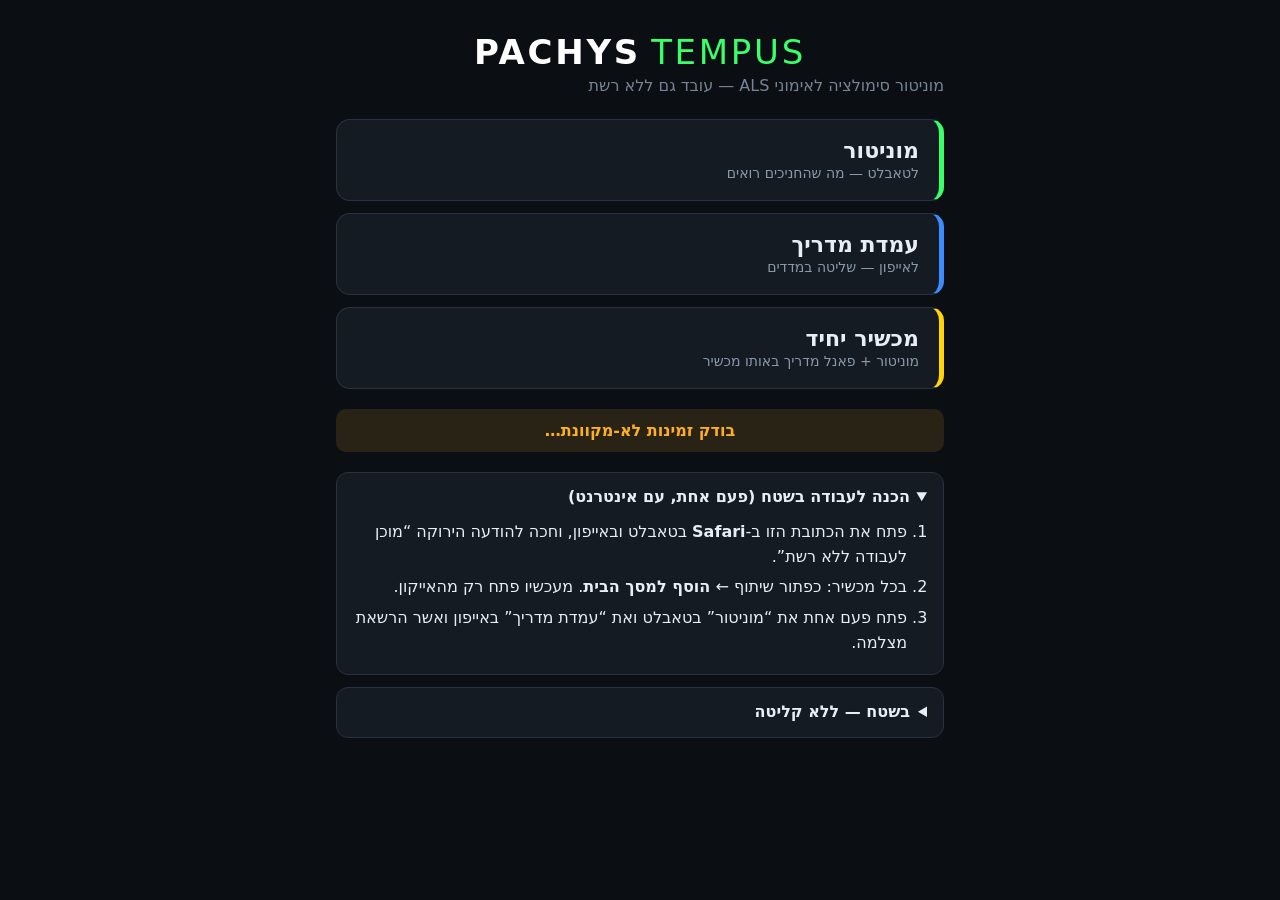
==== index.html @ 4fbd15fa "Pachys Tempus: offline monitor simulator with QR-paired instructor station Co-Authored-By: Claude Op" ====
<!doctype html>
<html lang="he" dir="rtl">
<head>
<meta charset="utf-8">
<meta name="viewport" content="width=device-width, initial-scale=1, viewport-fit=cover">
<meta name="apple-mobile-web-app-capable" content="yes">
<meta name="mobile-web-app-capable" content="yes">
<meta name="apple-mobile-web-app-title" content="Pachys Tempus">
<meta name="apple-mobile-web-app-status-bar-style" content="black-translucent">
<meta name="theme-color" content="#0b0f14">
<title>Pachys Tempus</title>
<link rel="manifest" href="manifest.webmanifest">
<link rel="apple-touch-icon" href="icons/icon-180.png">
<link rel="icon" href="icons/icon-192.png">
<link rel="stylesheet" href="css/app.css">
</head>
<body class="home">
<main class="home-wrap">
  <h1 class="hlogo">PACHYS<span>TEMPUS</span></h1>
  <p class="sub">מוניטור סימולציה לאימוני ALS — עובד גם ללא רשת</p>

  <div class="launch">
    <a class="lbtn mon" href="monitor.html"><b>מוניטור</b><small>לטאבלט — מה שהחניכים רואים</small></a>
    <a class="lbtn ins" href="instructor.html"><b>עמדת מדריך</b><small>לאייפון — שליטה במדדים</small></a>
    <a class="lbtn solo" href="monitor.html?solo"><b>מכשיר יחיד</b><small>מוניטור + פאנל מדריך באותו מכשיר</small></a>
  </div>

  <div id="offline" class="offline wait">בודק זמינות לא-מקוונת…</div>

  <details class="howto" open>
    <summary>הכנה לעבודה בשטח (פעם אחת, עם אינטרנט)</summary>
    <ol>
      <li>פתח את הכתובת הזו ב-<b>Safari</b> בטאבלט ובאייפון, וחכה להודעה הירוקה “מוכן לעבודה ללא רשת”.</li>
      <li>בכל מכשיר: כפתור שיתוף ← <b>הוסף למסך הבית</b>. מעכשיו פתח רק מהאייקון.</li>
      <li>פתח פעם אחת את “מוניטור” בטאבלט ואת “עמדת מדריך” באייפון ואשר הרשאת מצלמה.</li>
    </ol>
  </details>
  <details class="howto">
    <summary>בשטח — ללא קליטה</summary>
    <ol>
      <li><b>חיבור בין המכשירים:</b> הפעל נקודה חמה (Personal Hotspot) באחד המכשירים וחבר אליה את השני, או השתמש בכל ראוטר Wi-Fi נייד. אין צורך באינטרנט — רק רשת מקומית משותפת.</li>
      <li>בטאבלט: Menu ← <b>Pair instructor</b> — יוצג קוד QR.</li>
      <li>באייפון: <b>סרוק קוד מוניטור</b> ← יוצג קוד תשובה; הצג אותו למצלמת הטאבלט. המכשירים מתחברים ישירות זה לזה.</li>
      <li><b>אין רשת בכלל?</b> בחר “מכשיר יחיד”: לחיצה ארוכה על הלוגו בפינת המוניטור פותחת את פאנל המדריך. באייפד אפשר גם Split View — מוניטור בחלון אחד ועמדת מדריך בחלון שני, והם מתחברים אוטומטית.</li>
    </ol>
    <p class="note">אם החיבור נקטע (מסך כבוי, מעבר רשת) — מבצעים שוב את הסריקה. המוניטור שומר את המדדים האחרונים.</p>
  </details>
  <p class="ver" id="ver"></p>
</main>
<script type="module">
  import { registerSW } from './js/common.js';
  const el = document.getElementById('offline');
  registerSW(async (ok) => {
    if (!ok) { el.className = 'offline bad'; el.textContent = 'הדפדפן לא תומך בעבודה לא-מקוונת (נדרש Safari/Chrome עדכני, ובכתובת https).'; return; }
    // Ask the SW whether the full app is cached.
    const ch = new MessageChannel();
    ch.port1.onmessage = (e) => {
      const { ready, version } = e.data || {};
      document.getElementById('ver').textContent = version || '';
      el.className = 'offline ' + (ready ? 'ok' : 'wait');
      el.textContent = ready ? '✓ מוכן לעבודה ללא רשת' : 'מוריד קבצים לשימוש לא-מקוון… רענן בעוד רגע';
    };
    const sw = navigator.serviceWorker.controller || (await navigator.serviceWorker.ready).active;
    sw && sw.postMessage({ t: 'status' }, [ch.port2]);
  });
</script>
</body>
</html>
---- css/app.css ----
/* Pachys Tempus */
:root {
  --ecg: #39ff6a; --spo2: #2fd6ff; --co2: #ffd60a; --nibp: #f4f4f4; --temp: #c9a7ff;
  --bg: #0b0f14; --card: #141b23; --card2: #1b2430; --line: #263241; --txt: #e8eef5; --mut: #8a99ab;
  --acc: #3d8bff; --ok: #2ecc71; --warn: #ffb020; --bad: #ff3b30; --pend: #ff9f0a;
}
* { box-sizing: border-box; -webkit-tap-highlight-color: transparent; }
html, body { margin: 0; height: 100%; background: #000; color: var(--txt); font-family: -apple-system, system-ui, "Segoe UI", Roboto, Arial, sans-serif; }
button { font: inherit; color: inherit; cursor: pointer; touch-action: manipulation; }
.hidden { display: none !important; }

/* ------------------------------------------------------------ home */
body.home { background: var(--bg); overflow-y: auto; }
.home-wrap { max-width: 640px; margin: 0 auto; padding: max(24px, env(safe-area-inset-top)) 16px 40px; }
.hlogo, .ibrand, .brand, .ov-logo { font-weight: 800; letter-spacing: .08em; color: #fff; direction: ltr; }
.hlogo span, .ibrand span, .brand span, .ov-logo span { color: var(--ecg); margin-inline-start: .3em; font-weight: 300; }
.hlogo { font-size: 34px; margin: 8px 0 4px; text-align: center; }
.sub { text-align: center; color: var(--mut); margin: 0 0 24px; }
.launch { display: grid; gap: 12px; }
.lbtn { display: block; padding: 18px 20px; border-radius: 14px; background: var(--card); border: 1px solid var(--line); color: var(--txt); text-decoration: none; }
.lbtn b { display: block; font-size: 22px; }
.lbtn small { color: var(--mut); font-size: 14px; }
.lbtn.mon { border-inline-start: 5px solid var(--ecg); }
.lbtn.ins { border-inline-start: 5px solid var(--acc); }
.lbtn.solo { border-inline-start: 5px solid var(--co2); }
.offline { margin: 20px 0; padding: 12px 14px; border-radius: 10px; font-weight: 600; text-align: center; }
.offline.ok { background: rgba(46,204,113,.15); color: var(--ok); }
.offline.wait { background: rgba(255,176,32,.12); color: var(--warn); }
.offline.bad { background: rgba(255,59,48,.14); color: var(--bad); }
.howto { background: var(--card); border: 1px solid var(--line); border-radius: 12px; padding: 12px 16px; margin: 12px 0; line-height: 1.55; }
.howto summary { font-weight: 700; cursor: pointer; }
.howto ol { padding-inline-start: 20px; margin: 10px 0 4px; }
.howto li { margin: 6px 0; }
.note { color: var(--mut); font-size: 14px; }
.ver { text-align: center; color: #4b5a6b; font-size: 12px; direction: ltr; }

/* ------------------------------------------------------------ monitor */
body.mon { overflow: hidden; overscroll-behavior: none; user-select: none; -webkit-user-select: none; touch-action: manipulation; }
.mon-app { position: fixed; inset: 0; display: flex; flex-direction: column; padding: env(safe-area-inset-top) env(safe-area-inset-right) env(safe-area-inset-bottom) env(safe-area-inset-left); background: #000; }
.mtop { height: 42px; flex: none; display: flex; align-items: center; gap: 12px; padding: 0 12px; background: #0c0c0c; border-bottom: 1px solid #222; }
.brand { font-size: 15px; white-space: nowrap; }
.alarmbar { flex: 1; text-align: center; font-weight: 800; font-size: 18px; letter-spacing: .04em; padding: 4px 10px; border-radius: 4px; min-height: 30px; direction: ltr; }
.alarmbar.high { background: var(--bad); color: #fff; animation: blink 1s steps(2) infinite; }
.alarmbar.medium, .alarmbar.low { background: var(--co2); color: #000; }
.alarmbar.tech { background: #0a84ff; color: #fff; }
.mstat { display: flex; align-items: center; gap: 10px; font-variant-numeric: tabular-nums; color: #ccc; direction: ltr; }
.linktxt { font-size: 12px; color: var(--mut); }
.dot { width: 10px; height: 10px; border-radius: 50%; background: #444; }
.dot.connected { background: var(--ok); }
.dot.connecting { background: var(--warn); }
.batt { width: 26px; height: 13px; border: 2px solid #bbb; border-radius: 3px; position: relative; }
.batt::after { content: ""; position: absolute; right: -5px; top: 2px; width: 3px; height: 5px; background: #bbb; }
.batt i { position: absolute; inset: 1px; right: 4px; background: var(--ok); }
.mmain { flex: 1; display: flex; min-height: 0; }
.waves { flex: 1 1 66%; display: flex; flex-direction: column; min-width: 0; border-inline-end: 1px solid #222; }
.strip { position: relative; flex: 1; min-height: 0; border-bottom: 1px solid #1a1a1a; }
.strip.ecg { flex: 1.35; }
.strip canvas { position: absolute; inset: 0; width: 100%; height: 100%; display: block; }
.wl { position: absolute; top: 4px; left: 8px; font-size: 13px; font-weight: 600; z-index: 1; }
.strip.ecg .wl { color: var(--ecg); } .strip.pleth .wl { color: var(--spo2); } .strip.co2 .wl { color: var(--co2); }
.nums { flex: 0 0 34%; max-width: 380px; display: flex; flex-direction: column; }
.nb { position: relative; flex: 1; min-height: 0; border-bottom: 1px solid #222; padding: 4px 10px; display: flex; flex-direction: column; justify-content: center; overflow: hidden; }
.nb.hr { flex: 1.35; color: var(--ecg); } .nb.spo2 { color: var(--spo2); } .nb.nibp { color: var(--nibp); } .nb.co2 { color: var(--co2); } .nb.temp { flex: .6; color: var(--temp); }
.nl { position: absolute; top: 4px; left: 10px; font-size: 14px; font-weight: 600; }
.nl small { opacity: .75; font-weight: 400; }
.nl em { font-style: normal; font-size: 12px; opacity: .7; margin-left: 6px; }
.nv { font-size: clamp(40px, 9vh, 96px); font-weight: 600; line-height: 1; text-align: right; font-variant-numeric: tabular-nums; padding-right: 30px; letter-spacing: -.02em; }
.nb.hr .nv { font-size: clamp(48px, 12vh, 124px); }
.nb.nibp .nv { font-size: clamp(32px, 7.5vh, 80px); padding-right: 6px; }
.nb.temp .nv { font-size: clamp(26px, 5vh, 52px); }
.nv.cuff { color: #ff9f0a; }
.lim { position: absolute; right: 8px; top: 30%; font-size: 11px; line-height: 1.25; opacity: .7; text-align: right; }
.sub { text-align: right; font-size: 16px; opacity: .85; font-variant-numeric: tabular-nums; }
.rr { position: absolute; left: 10px; bottom: 6px; font-size: 14px; display: flex; flex-direction: column; }
.rr b { font-size: clamp(22px, 4.5vh, 44px); font-weight: 600; }
.heart { position: absolute; left: 12px; top: 40%; font-size: 26px; opacity: .25; transition: opacity .08s; }
.heart.beat { opacity: 1; }
.nb.alm-high { background: rgba(255,59,48,.85); color: #fff !important; animation: blink 1s steps(2) infinite; }
.nb.alm-med { background: rgba(255,214,10,.85); color: #000 !important; }
@keyframes blink { 50% { opacity: .55; } }
.mkeys { height: 64px; flex: none; display: flex; gap: 6px; padding: 6px; background: #0c0c0c; border-top: 1px solid #222; }
.mkeys button { flex: 1 1 0; min-width: 0; max-width: 140px; border: 1px solid #333; background: #1c1c1e; border-radius: 6px; font-weight: 700; font-size: 14px; line-height: 1.1; display: flex; flex-direction: column; align-items: center; justify-content: center; }
.mkeys small { font-weight: 400; font-size: 12px; opacity: .8; }
.mkeys button.on { background: #3a2a00; border-color: var(--co2); }
.kspacer { flex: .3; }
.defk { background: #2a1010 !important; border-color: #5a2020 !important; }
.charge.busy { background: #7a4a00 !important; border-color: var(--warn) !important; }
.shock { color: #fff; }
.shock:disabled { opacity: .35; }
.shock.armed { background: var(--bad) !important; border-color: #fff !important; animation: blink .7s steps(2) infinite; }
body.shockflash .mon-app { filter: brightness(2.2); }
.toast { position: fixed; left: 50%; bottom: 84px; transform: translateX(-50%); background: #222; padding: 10px 16px; border-radius: 8px; opacity: 0; pointer-events: none; transition: opacity .2s; }
.toast.show { opacity: 1; }
.overlay { position: fixed; inset: 0; z-index: 50; background: rgba(0,0,0,.92); display: flex; align-items: center; justify-content: center; text-align: center; font-size: 20px; }
.ov-logo { font-size: 40px; margin-bottom: 10px; }
.overlay .he { color: var(--mut); font-size: 16px; }
.modal { position: fixed; inset: 0; z-index: 40; background: rgba(0,0,0,.7); display: flex; align-items: center; justify-content: center; padding: 16px; }
.panel { background: #15191f; border: 1px solid #2c333d; border-radius: 14px; padding: 16px; width: min(560px, 100%); max-height: 100%; overflow: auto; }
.panel h2 { margin: 0 0 12px; font-size: 20px; }
.panel .row { display: flex; justify-content: space-between; align-items: center; gap: 12px; width: 100%; padding: 14px; margin: 6px 0; background: #1f252e; border: 1px solid #2c333d; border-radius: 10px; text-align: start; color: var(--txt); text-decoration: none; font-size: 16px; }
.panel .row span { color: var(--mut); font-size: 14px; }
.panel .close { width: 100%; margin-top: 10px; padding: 12px; background: #2c333d; border: 0; border-radius: 10px; }
.pair { width: min(900px, 100%); }
.pair-body { display: grid; grid-template-columns: 1fr 1fr; gap: 16px; align-items: start; }
.qrbox, .cambox { text-align: center; }
.qrbox canvas { background: #fff; border-radius: 8px; max-width: 100%; }
.cambox video { width: 100%; max-height: 300px; background: #000; border-radius: 8px; object-fit: cover; }
video.mirror { transform: scaleX(-1); }
.pstat { margin: 8px 0; font-weight: 600; }
.pair details { margin-top: 12px; }
.pair textarea, .card textarea { width: 100%; margin: 8px 0; background: #0e1217; color: var(--txt); border: 1px solid var(--line); border-radius: 8px; padding: 8px; font-family: ui-monospace, monospace; font-size: 11px; direction: ltr; }
.pair details button, .pair #flipCam { padding: 10px 14px; border-radius: 8px; background: #2c333d; border: 0; }
.hint { color: var(--mut); font-size: 14px; }
.drawer { position: fixed; top: 0; bottom: 0; right: 0; width: min(440px, 92vw); z-index: 30; background: var(--bg); border-left: 1px solid var(--line); display: flex; flex-direction: column; box-shadow: -10px 0 30px rgba(0,0,0,.6); }
.drawer-head { display: flex; justify-content: space-between; align-items: center; padding: 10px 14px; border-bottom: 1px solid var(--line); }
.drawer-head button { background: none; border: 0; font-size: 22px; }
#drawerCtl { flex: 1; overflow-y: auto; padding: 0 12px; }
@media (max-width: 760px) { .pair-body { grid-template-columns: 1fr; } }

/* ------------------------------------------------------------ instructor */
body.ipage { background: var(--bg); padding-bottom: calc(80px + env(safe-area-inset-bottom)); }
.ihead { position: sticky; top: 0; z-index: 5; display: flex; justify-content: space-between; align-items: center; padding: calc(10px + env(safe-area-inset-top)) 14px 10px; background: rgba(11,15,20,.95); border-bottom: 1px solid var(--line); backdrop-filter: blur(8px); -webkit-backdrop-filter: blur(8px); }
.ibrand { text-decoration: none; font-size: 15px; }
.pill { font-size: 13px; font-weight: 700; padding: 5px 10px; border-radius: 99px; background: #3a1f1f; color: #ff8a80; }
.pill.connected { background: rgba(46,204,113,.18); color: var(--ok); }
.pill.connecting { background: rgba(255,176,32,.15); color: var(--warn); }
.card { margin: 12px; padding: 14px; background: var(--card); border: 1px solid var(--line); border-radius: 14px; }
.card p { margin: 0 0 10px; line-height: 1.5; }
body.linked #pasteBox { display: none; }
.big { width: 100%; padding: 16px; font-size: 18px; font-weight: 700; border-radius: 12px; border: 0; background: var(--acc); color: #fff; }
.card video { width: 100%; border-radius: 10px; background: #000; max-height: 50vh; object-fit: cover; }
.card canvas { display: block; margin: 0 auto; border-radius: 8px; }
.row2 { display: flex; gap: 8px; margin-top: 8px; }
.row2 button, .card details button { flex: 1; padding: 11px; border-radius: 10px; border: 0; background: var(--card2); }
.ghost { background: transparent !important; border: 1px solid var(--line) !important; }
.err { color: #ff8a80; margin: 6px 0 0; }
.card details { margin-top: 10px; color: var(--mut); }

/* control panel (shared) */
.ctl { padding: 0 12px; }
.ctl h3 { font-size: 13px; color: var(--mut); margin: 18px 2px 8px; font-weight: 700; letter-spacing: .03em; }
.ctl button { border-radius: 10px; border: 1px solid var(--line); background: var(--card); padding: 11px 6px; font-size: 15px; font-weight: 600; min-height: 44px; }
.ctl button.on { background: #12324f; border-color: var(--acc); color: #fff; }
.ctl button.pend, .ctl .param.pend { outline: 2px dashed var(--pend); outline-offset: 1px; }
.ctl button:disabled { opacity: .4; }
.ctl-readout { display: grid; grid-template-columns: repeat(5, 1fr); gap: 4px; margin-top: 12px; background: #000; border-radius: 12px; padding: 8px 4px; direction: ltr; text-align: center; }
.ctl-readout b { display: block; font-size: 22px; font-variant-numeric: tabular-nums; }
.ctl-readout small { font-size: 11px; color: var(--mut); }
.ctl-readout div:nth-child(1) b { color: var(--ecg); } .ctl-readout div:nth-child(2) b { color: var(--spo2); }
.ctl-readout div:nth-child(3) b { color: var(--nibp); font-size: 18px; } .ctl-readout div:nth-child(4) b, .ctl-readout div:nth-child(5) b { color: var(--co2); }
.ctl-timer { display: flex; align-items: center; gap: 8px; margin-top: 10px; }
.ctl-timer span { font-size: 26px; font-weight: 700; font-variant-numeric: tabular-nums; flex: 1; direction: ltr; text-align: start; }
.ctl-grid { display: grid; grid-template-columns: repeat(auto-fill, minmax(96px, 1fr)); gap: 6px; direction: ltr; }
.ctl-grid.scen { direction: rtl; grid-template-columns: repeat(auto-fill, minmax(140px, 1fr)); }
.ctl-row { display: flex; flex-wrap: wrap; gap: 6px; }
.ctl-row > button { flex: 1 1 auto; }
.ctl .toggles .tog.on { background: rgba(46,204,113,.18); border-color: var(--ok); }
.ctl .toggles [data-toggle="pulse"]:not(.on) { background: rgba(255,59,48,.2); border-color: var(--bad); }
.ctl .toggles [data-toggle="cpr"].on { background: rgba(255,59,48,.25); border-color: var(--bad); }
.ctl .chips button { flex: 1 1 0; padding: 9px 4px; font-size: 14px; }
.ctl-params { display: grid; gap: 6px; }
.param { display: grid; grid-template-columns: 1fr 52px 84px 52px; gap: 6px; align-items: center; background: var(--card); border: 1px solid var(--line); border-radius: 12px; padding: 4px 6px; direction: ltr; }
.param .pl { font-weight: 700; padding-left: 4px; }
.param .pl small { color: var(--mut); font-weight: 400; margin-left: 4px; font-size: 12px; }
.param .st { font-size: 24px; padding: 0; height: 44px; background: var(--card2); }
.param input { width: 100%; height: 44px; text-align: center; font-size: 22px; font-weight: 700; background: #0e1217; color: var(--txt); border: 1px solid var(--line); border-radius: 8px; font-variant-numeric: tabular-nums; }
.ctl-log { list-style: none; padding: 0; margin: 0 0 20px; font-size: 14px; max-height: 260px; overflow-y: auto; }
.ctl-log li { padding: 6px 4px; border-bottom: 1px solid var(--line); }
.ctl-log time { color: var(--mut); font-variant-numeric: tabular-nums; margin-inline-end: 6px; direction: ltr; display: inline-block; }
.ctl-log li.shock { color: #ff8a80; font-weight: 700; }
.ctl-log li.alarm { color: var(--warn); }
.ctl-foot { position: fixed; bottom: 0; left: 0; right: 0; z-index: 6; display: grid; grid-template-columns: 80px 80px 1fr; gap: 8px; padding: 10px 12px calc(10px + env(safe-area-inset-bottom)); background: rgba(11,15,20,.96); border-top: 1px solid var(--line); }
.drawer .ctl-foot { position: sticky; margin: 0 -12px; }
.ctl-foot .apply { background: var(--acc); color: #fff; border: 0; font-size: 18px; }
.ctl.has-pending .ctl-foot .apply { background: var(--pend); color: #000; }
.ctl-foot .live.on { background: var(--bad); color: #fff; border-color: var(--bad); }
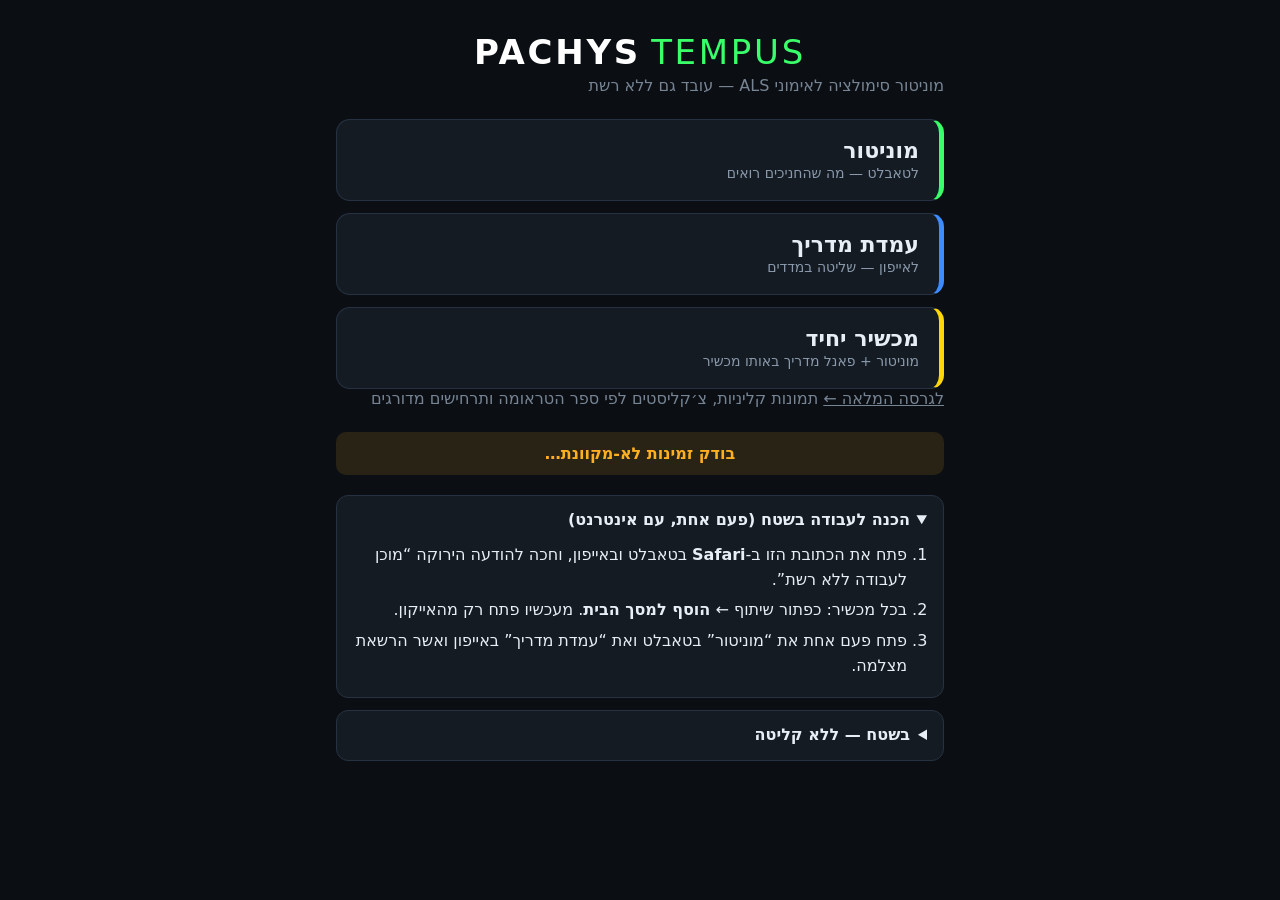
==== commit cacb9e69: "Add the full version alongside the simple one under /full/ full/ is the single-file build (clinical " ====
--- a/index.html
+++ b/index.html
@@ -24,6 +24,7 @@
     <a class="lbtn ins" href="instructor.html"><b>עמדת מדריך</b><small>לאייפון — שליטה במדדים</small></a>
     <a class="lbtn solo" href="monitor.html?solo"><b>מכשיר יחיד</b><small>מוניטור + פאנל מדריך באותו מכשיר</small></a>
   </div>
+  <p class="sub"><a href="full/" style="color:inherit">לגרסה המלאה ←</a> תמונות קליניות, צ׳קליסטים לפי ספר הטראומה ותרחישים מדורגים</p>
 
   <div id="offline" class="offline wait">בודק זמינות לא-מקוונת…</div>
 
